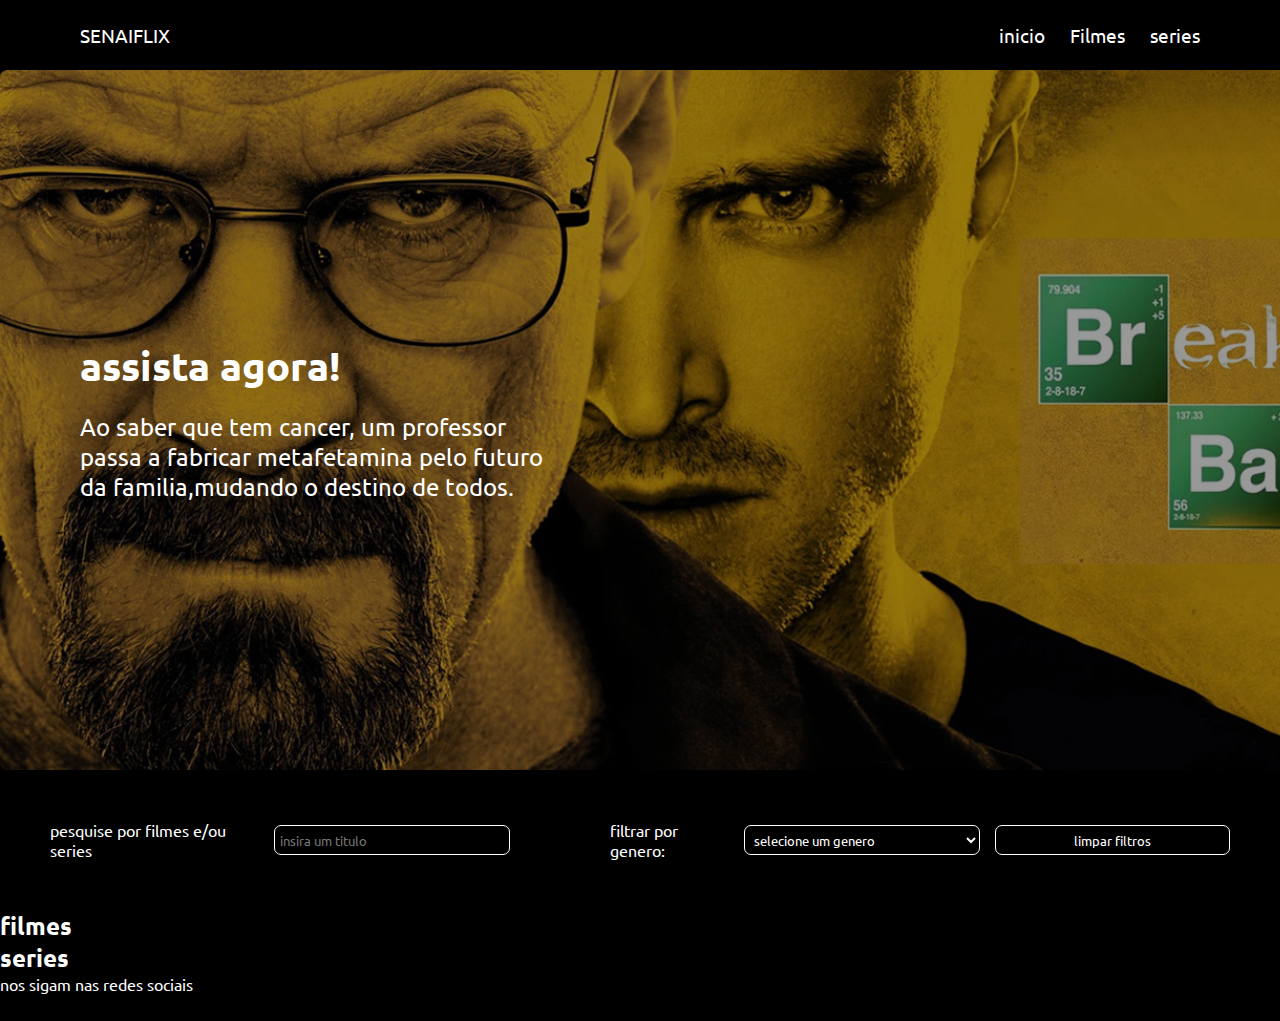
==== home/index.html @ ec9fba40 "criação da tela home senaiflix" ====
<!DOCTYPE html>
<html lang="pt-br">
<head>
    <meta charset="UTF-8">
    <meta name="viewport" content="width=device-width, initial-scale=1.0">
    <title>Senaiflix- Filmes e series</title>
    <link rel="stylesheet" href="home.css">
</head>
<body>
    <header class="cabecalho">
        <a href="index.html">SENAIFLIX</a>
        <NAV>
        <a href="#">inicio</a>
        <a href="#titulo-filmes">Filmes</a>
        <a href="#titulo-series">series</a>
        </NAV>
    </header>
    <main>
        <section class="banner">
            <div class="div-banner">
<h2>assista agora!</h2>
<p>Ao saber que tem cancer, um professor passa a fabricar metafetamina pelo futuro da familia,mudando o destino de todos.</p>
            </div>
        </section>
        <div class="inputs">
            <div class="pesquisa">
                <label for="pesquisar">pesquise por filmes e/ou series</label>
                <input type="text" placeholder="insira um titulo" id="pesquisar">
            </div>

           <div class="filtro">
            <label for="">filtrar por genero:</label>
            <select name="genero" id="">
                <option selected value="">selecione um genero</option>
                <option value="drama">drama</option>
                <option value="romance">romance</option>
                <option value="terror">terror</option>
                <option value="ficção cientifica">ficção cientifica</option>
                <option value="thriller">thriller</option>
                <option value="ação">ação</option>
                <option value="comedia">comedia</option>
                <option value="animação">animação</option>
                <option value="aventura">aventura</option>
                <option value="crime">crime</option>
                <option value="fantasia">fantasia</option>
                <option value="misterio">misterio</option>
                <option value="sci-fi & fantasy"></option>
            </select>
            <button class="limpar filtros">limpar filtros</button>
           </div> 
        </div>
        <section class="filmes-series">
            <h2 id="titulo-filmes">filmes</h2>
            <div class="card-container">
                <a href="../detalhes-do-filme/"></a>
                <a href="../detalhes-do-filme/"></a>
                <a href="../detalhes-do-filme/"></a>
                <a href="../detalhes-do-filme/"></a>
                <a href="../detalhes-do-filme/"></a>
                <a href="../detalhes-do-filme/"></a>
            </div>
        </section>
        <section class="filmes-series">
            <h2 id="titulo-series">series</h2>
            <div class="card-container">
                <a href="../detalhes-do-filme/"></a>
                <a href="../detalhes-do-filme/"></a>
                <a href="../detalhes-do-filme/"></a>
                <a href="../detalhes-do-filme/"></a>
                <a href="../detalhes-do-filme/"></a>
                <a href="../detalhes-do-filme/"></a>
            </div>
        </section>

    </main>
    <footer>
        <p>nos sigam nas redes sociais</p>
        <div class="imgs">
            <img src="../senaiflix/assets/imgs/mdi_twitter.svg" alt="logo do twitter">
            <img src="../senaiflix/assets/imgs/ri_instagram-fill.svg" alt="logo do instagram">
            <img src="../senaiflix/assets/imgs/mdi_youtube.svg" alt="logo do youtube">
        </div>
    </footer>
</body>
</html>
---- home/home.css ----
@import url('https://fonts.googleapis.com/css2?family=Ubuntu:ital,wght@0,300;0,400;0,500;0,700;1,300;1,400;1,500;1,700&display=swap');

* {
    padding: 0;
    margin: 0;
    box-sizing: border-box;

    color: white;
    font-family: "Ubuntu", sans-serif;

}
body{
    background-color: black;

}

.cabecalho {
    display: flex;
    justify-content: space-between;
    align-items: center;

    padding: 25px 80px;
    height: 70px;
    font-size: 1.2em;

}
a {
    text-decoration: none;
}
nav{
    display: flex;
    justify-content: space-between;
    gap: 25px; ;
}
.banner {
    background-image: url("../senaiflix/assets/imgs/Banner-BB.png");
    background-repeat: no-repeat;
    background-size: cover;
    height: 700px;
    display: flex;
    align-items: center;
    padding: 0 80px;

}
.div-banner {
    display: flex;
    flex-direction: column;
    max-width: 480px;
    gap: 20px;

}
.div-banner p {
    font-size: 1.5em;

}
.div-banner h2{
    font-size: 2.5em;
}
main{
    display: flex;
    flex-direction: column;
    justify-content: space-between;

}
.inputs {
    display: flex;
    align-items: center;
    padding: 50px;
    gap: 100px;

}
.filtro, .pesquisa {
    display: flex;
    justify-content: space-between;
    gap: 15px;
    align-items: center;
    

    }
    button{
        
        text-align: center;
        font-size: 0.8em;
        padding: 5px;
    }
    button , input ,select {
        height: 30px;
        width: 250px;
        background-color: black;
        border-radius: 7px;
        border: 1px solid white;
        padding: 5px;
        color: white;

    }
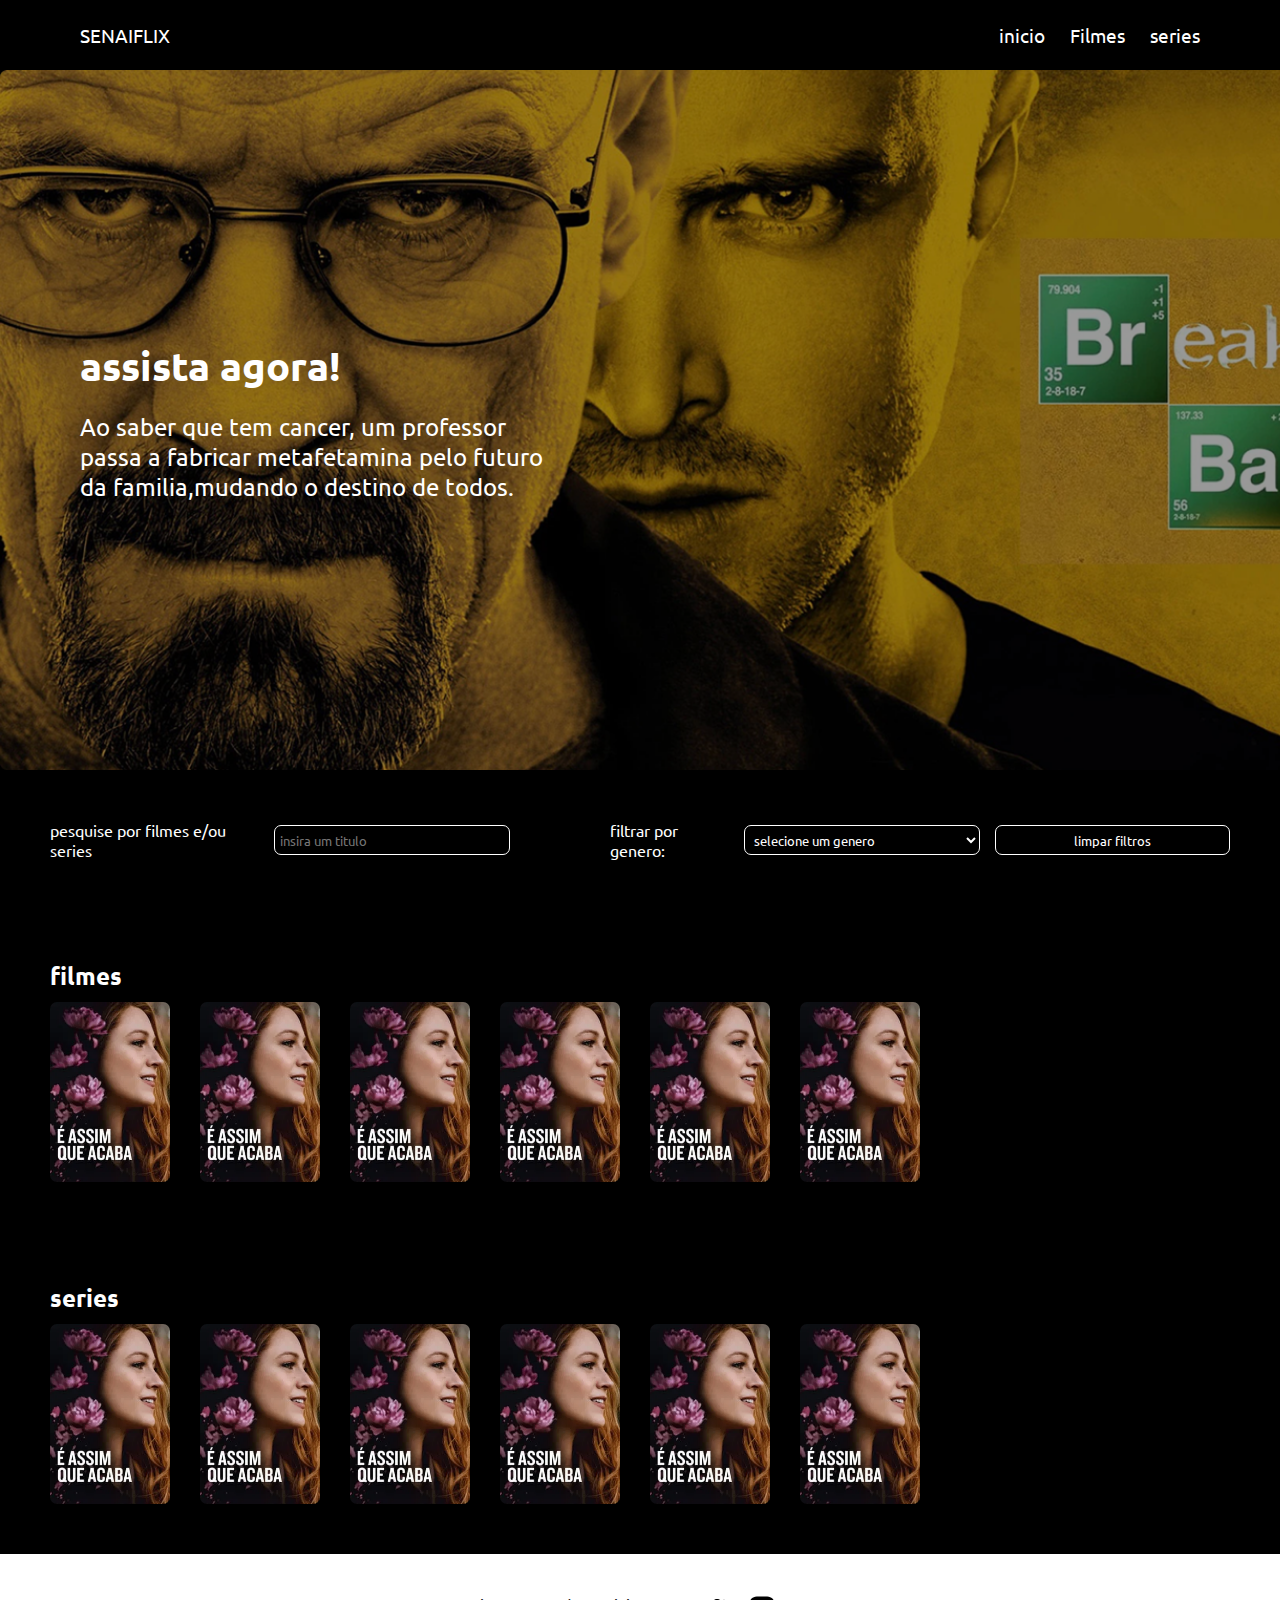
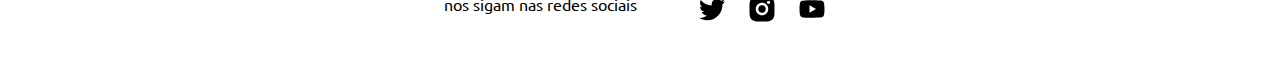
==== commit bac59920: "criação da aba detalhes filmes" ====
--- a/home/index.html
+++ b/home/index.html
@@ -5,6 +5,7 @@
     <meta name="viewport" content="width=device-width, initial-scale=1.0">
     <title>Senaiflix- Filmes e series</title>
     <link rel="stylesheet" href="home.css">
+    <link rel="stylesheet" href="../assets/styles/global.css">
 </head>
 <body>
     <header class="cabecalho">
@@ -52,23 +53,23 @@
         <section class="filmes-series">
             <h2 id="titulo-filmes">filmes</h2>
             <div class="card-container">
-                <a href="../detalhes-do-filme/"></a>
-                <a href="../detalhes-do-filme/"></a>
-                <a href="../detalhes-do-filme/"></a>
-                <a href="../detalhes-do-filme/"></a>
-                <a href="../detalhes-do-filme/"></a>
-                <a href="../detalhes-do-filme/"></a>
+                <a class="card" href="../detalhes-do-filme/"></a>
+                <a class="card" href="../detalhes-do-filme/"></a>
+                <a class="card" href="../detalhes-do-filme/"></a>
+                <a class="card" href="../detalhes-do-filme/"></a>
+                <a class="card" href="../detalhes-do-filme/"></a>
+                <a class="card" href="../detalhes-do-filme/"></a>
             </div>
         </section>
         <section class="filmes-series">
             <h2 id="titulo-series">series</h2>
             <div class="card-container">
-                <a href="../detalhes-do-filme/"></a>
-                <a href="../detalhes-do-filme/"></a>
-                <a href="../detalhes-do-filme/"></a>
-                <a href="../detalhes-do-filme/"></a>
-                <a href="../detalhes-do-filme/"></a>
-                <a href="../detalhes-do-filme/"></a>
+                <a class="card" href="../detalhes-do-filme/"></a>
+                <a class="card" href="../detalhes-do-filme/"></a>
+                <a class="card" href="../detalhes-do-filme/"></a>
+                <a class="card" href="../detalhes-do-filme/"></a>
+                <a class="card" href="../detalhes-do-filme/"></a>
+                <a class="card" href="../detalhes-do-filme/"></a>
             </div>
         </section>
 
@@ -76,9 +77,9 @@
     <footer>
         <p>nos sigam nas redes sociais</p>
         <div class="imgs">
-            <img src="../senaiflix/assets/imgs/mdi_twitter.svg" alt="logo do twitter">
-            <img src="../senaiflix/assets/imgs/ri_instagram-fill.svg" alt="logo do instagram">
-            <img src="../senaiflix/assets/imgs/mdi_youtube.svg" alt="logo do youtube">
+            <img src="../assets/imgs/mdi_twitter.svg" alt="logo do twitter">
+            <img src="../assets/imgs/ri_instagram-fill.svg" alt="logo do instagram">
+            <img src="../assets/imgs/mdi_youtube.svg" alt="logo do youtube">
         </div>
     </footer>
 </body>
--- a/home/home.css
+++ b/home/home.css
@@ -1,39 +1,6 @@
-@import url('https://fonts.googleapis.com/css2?family=Ubuntu:ital,wght@0,300;0,400;0,500;0,700;1,300;1,400;1,500;1,700&display=swap');
 
-* {
-    padding: 0;
-    margin: 0;
-    box-sizing: border-box;
-
-    color: white;
-    font-family: "Ubuntu", sans-serif;
-
-}
-body{
-    background-color: black;
-
-}
-
-.cabecalho {
-    display: flex;
-    justify-content: space-between;
-    align-items: center;
-
-    padding: 25px 80px;
-    height: 70px;
-    font-size: 1.2em;
-
-}
-a {
-    text-decoration: none;
-}
-nav{
-    display: flex;
-    justify-content: space-between;
-    gap: 25px; ;
-}
 .banner {
-    background-image: url("../senaiflix/assets/imgs/Banner-BB.png");
+    background-image: url("../assets/imgs/Banner-BB.png");
     background-repeat: no-repeat;
     background-size: cover;
     height: 700px;
@@ -93,6 +60,32 @@
         color: white;
 
     }
+    .filmes-series {
+        padding: 50px;
+    }
+    .filmes-series h2{
+        font-size: 1.5em;
+
+    }
+    .card-container {
+        width: 100%;
+        height: auto;
+        margin-top: 10px;
+
+        display: flex;
+        gap: 20px;
+
+    }
+    .card{
+        height: 180px;
+        width: 120px;
+        background-image:url("../assets/imgs/eassimqueacaba.webp");
+        background-size: cover;
+        margin-right: 10px;
+        border-radius: 7px;
+
+    }
+    
 
 
 
--- a/assets/styles/global.css
+++ b/assets/styles/global.css
@@ -0,0 +1,61 @@
+@import url('https://fonts.googleapis.com/css2?family=Ubuntu:ital,wght@0,300;0,400;0,500;0,700;1,300;1,400;1,500;1,700&display=swap');
+
+* {
+    padding: 0;
+    margin: 0;
+    box-sizing: border-box;
+
+    color: white;
+    font-family: "Ubuntu", sans-serif;
+
+}
+body{
+    background-color: black;
+
+}
+
+.cabecalho {
+    display: flex;
+    justify-content: space-between;
+    align-items: center;
+
+    padding: 25px 80px;
+    height: 70px;
+    font-size: 1.2em;
+
+}
+a {
+    text-decoration: none;
+}
+nav{
+    display: flex;
+    justify-content: space-between;
+    gap: 25px; ;
+}
+footer {
+    padding-top: 40px;
+      padding-bottom: 40px;
+      width: 100%;
+      background-color: #fff;
+      height: auto;
+      display: flex;
+      justify-content: center;
+      gap: 50px;
+      align-items: center;
+  }
+  footer p {
+      color: black;
+      margin-bottom: 10px;
+
+  }
+  .imgs {
+      display: flex;
+
+  }
+  img {
+      width: 30px;
+      margin-right: 10px;
+      margin-left: 10px;
+      
+  }
+  